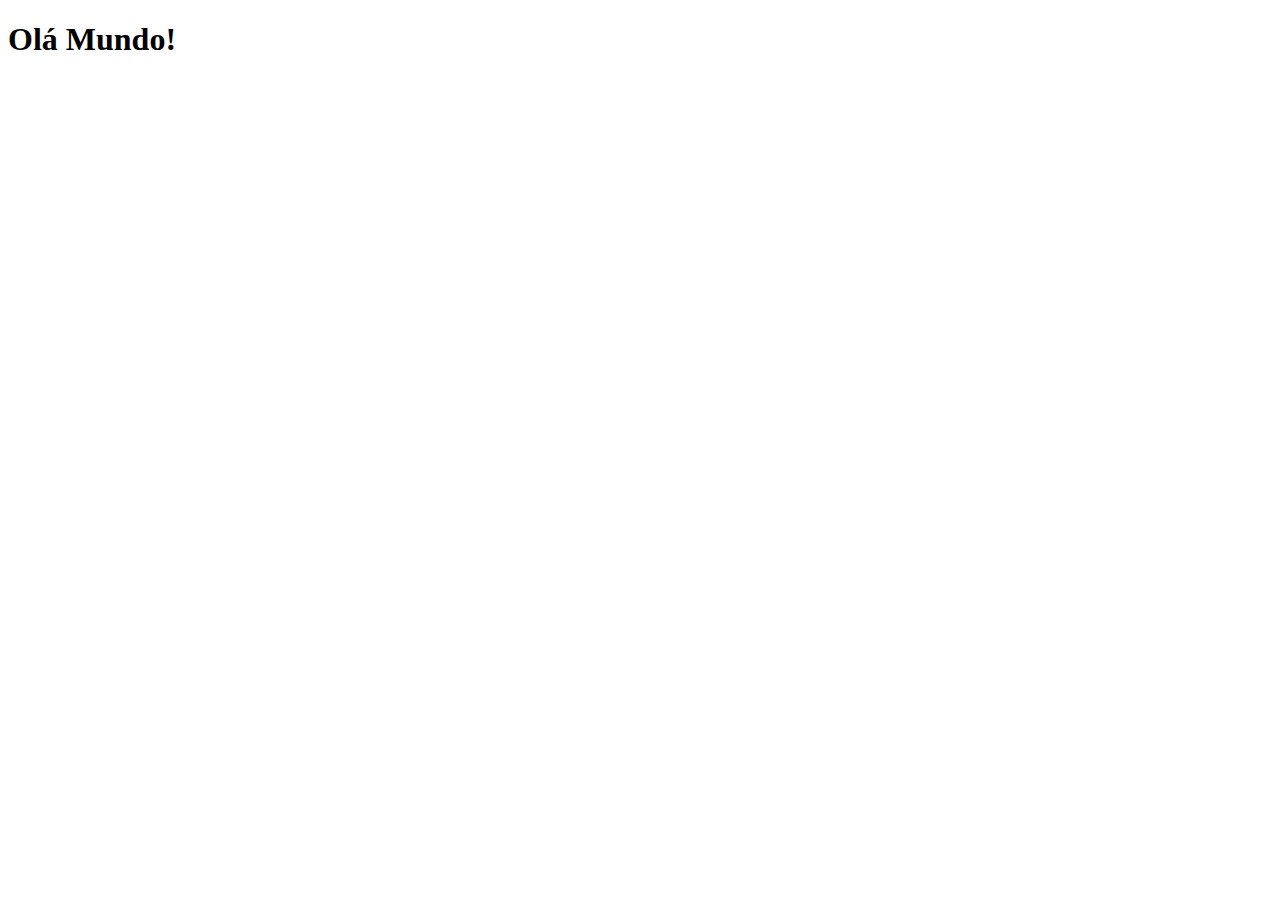
==== index.html @ 0c4add65 "Criei a página principal" ====
<!DOCTYPE html>
<html lang="en">
<head>
    <meta charset="UTF-8">
    <meta http-equiv="X-UA-Compatible" content="IE=edge">
    <meta name="viewport" content="width=device-width, initial-scale=1.0">
    <link rel="shortcut icon" href="favicon.ico" type="image/x-icon">
    <title>Projeto Redes Sociais</title>
</head>
<body>
    <h1>Olá Mundo!</h1>
</body>
</html>
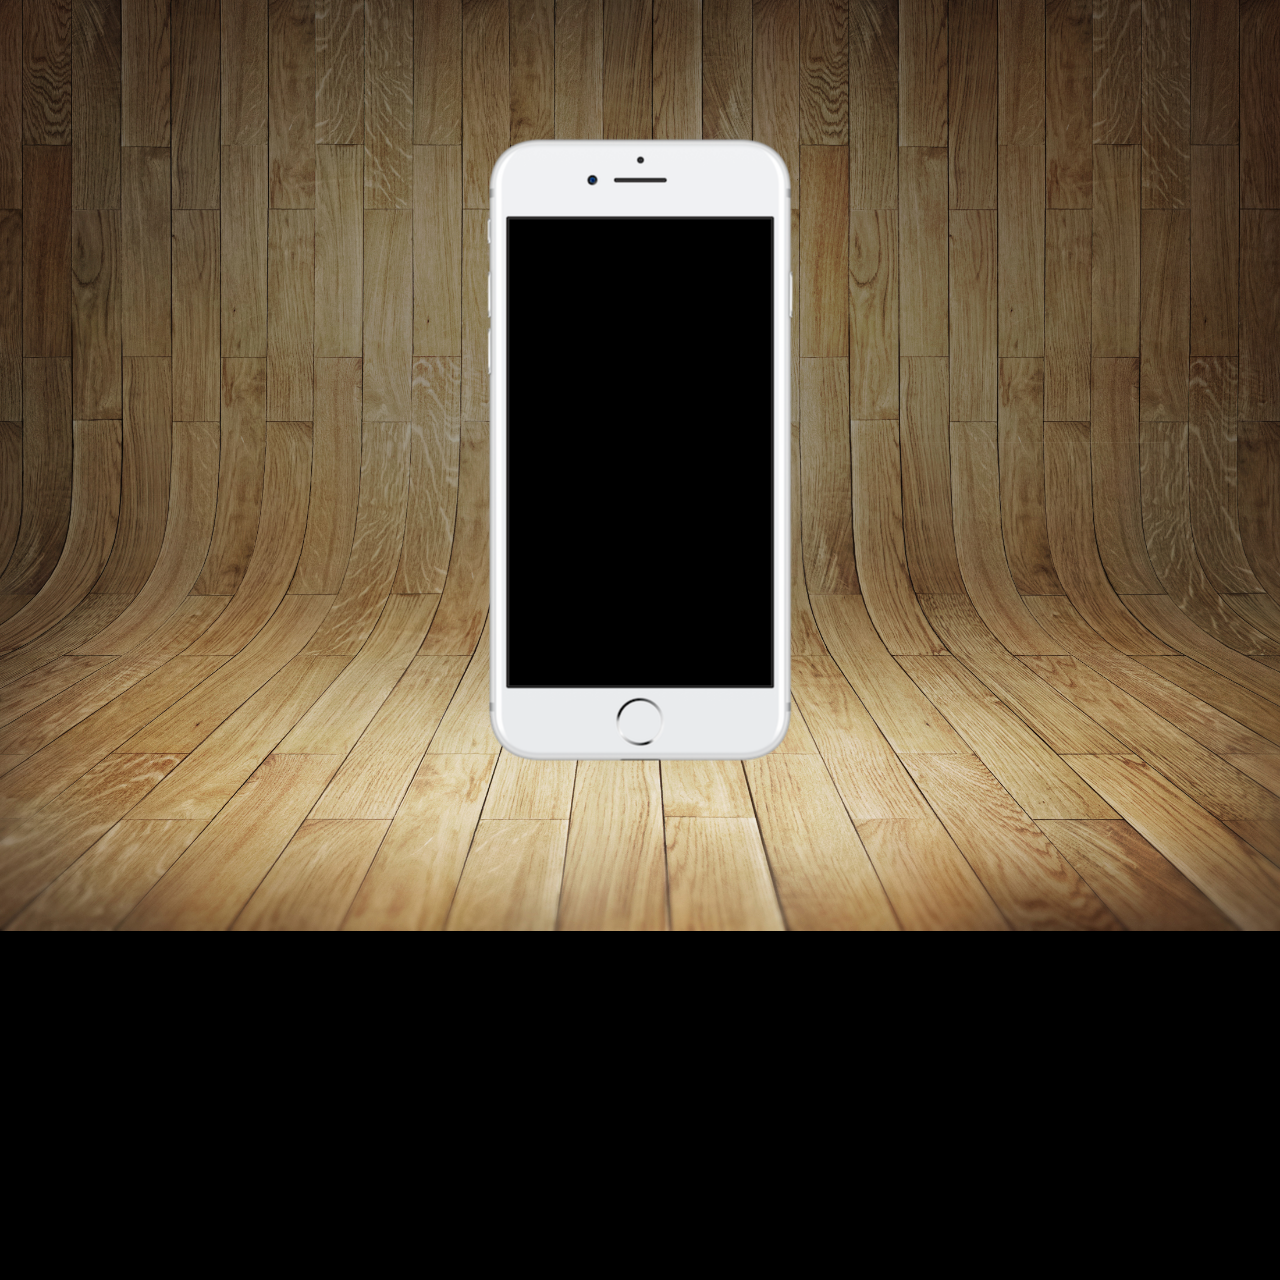
==== commit 08ace5b5: "update" ====
--- a/index.html
+++ b/index.html
@@ -5,9 +5,17 @@
     <meta http-equiv="X-UA-Compatible" content="IE=edge">
     <meta name="viewport" content="width=device-width, initial-scale=1.0">
     <link rel="shortcut icon" href="favicon.ico" type="image/x-icon">
+    <link rel="stylesheet" href="estilo/style.css">
     <title>Projeto Redes Sociais</title>
 </head>
 <body>
-    <h1>Olá Mundo!</h1>
+    <main>
+        <section id="telefone">
+
+        </section>
+        <section id="redes-sociais">
+
+        </section>
+    </main>
 </body>
 </html>--- a/estilo/style.css
+++ b/estilo/style.css
@@ -0,0 +1,34 @@
+@charset "UTF-8";
+
+*{
+    margin: 0px;
+    padding: 0px;
+    font-family: Arial, Helvetica, sans-serif;
+}
+
+html, body {
+    height: 100vh;
+    height: 100vw;
+    background-color: black;
+}
+
+body {
+    background: url('../imagens/fundo-madeira.jpg') no-repeat top center;
+    background-size: cover;
+    background-attachment: fixed;
+}
+
+main {
+    position: relative;
+    height: 100vh;
+}
+
+section#telefone {
+    position: absolute;
+    top: 50%;
+    left: 50%;
+    transform: translate(-50%, -50%);
+    height: 627px;
+    width: 311px;
+    background: url(../imagens/frame-iphone.png) no-repeat;
+}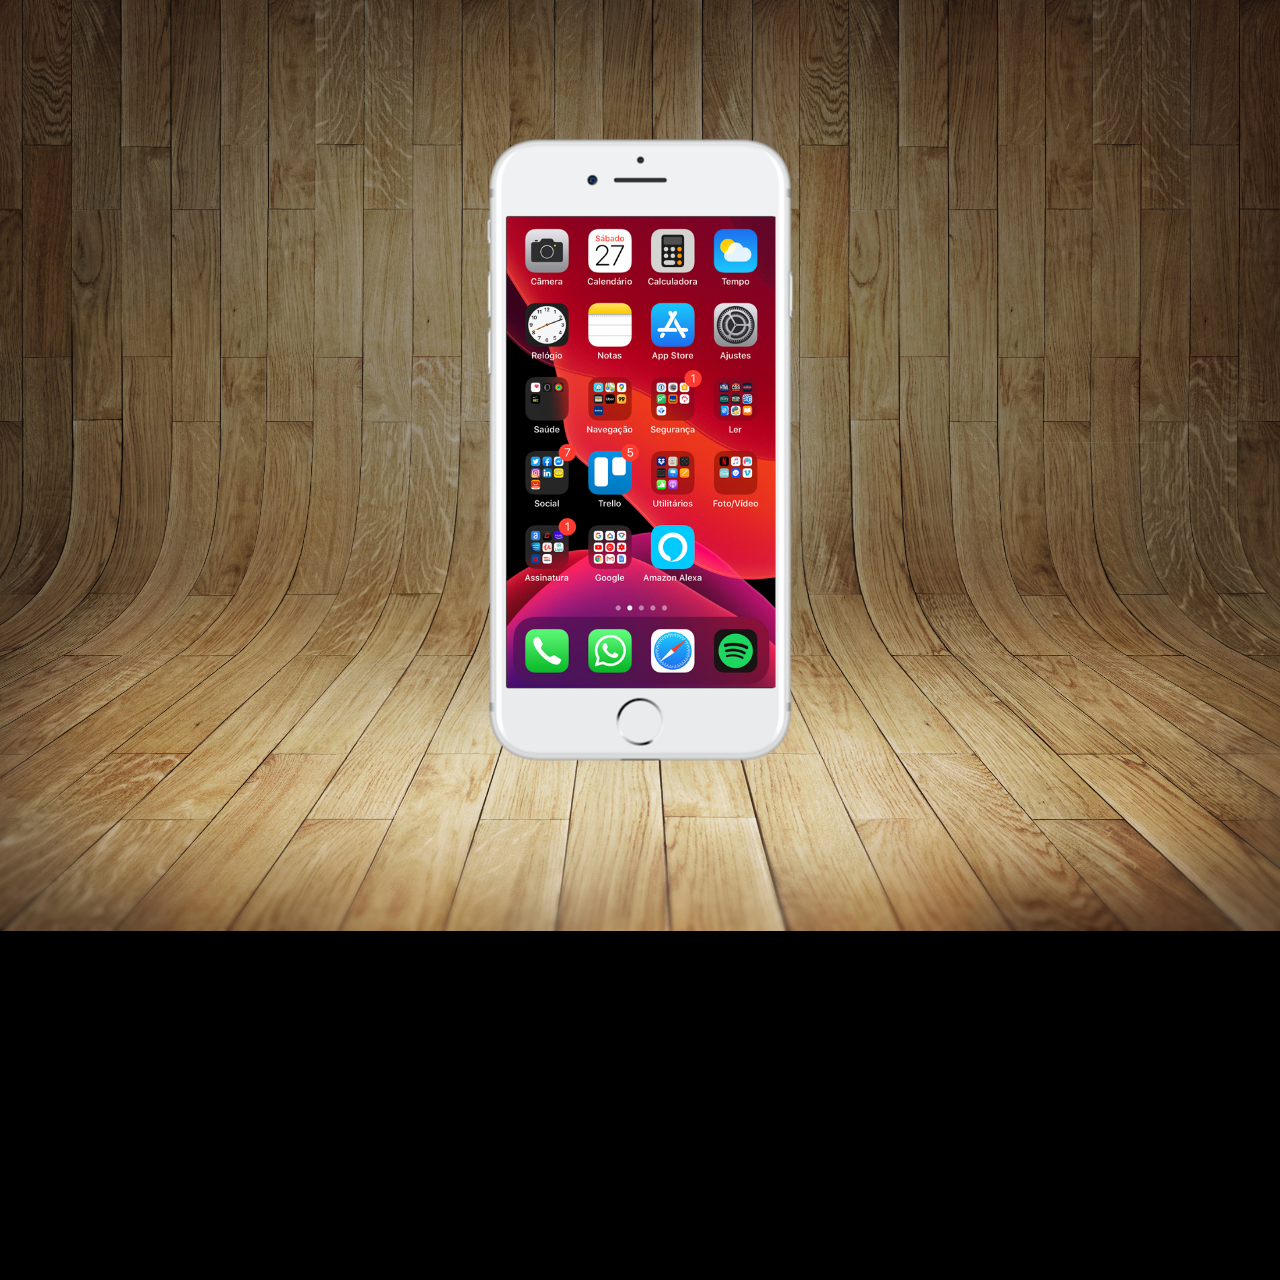
==== commit eadce852: "criei a tela home" ====
--- a/index.html
+++ b/index.html
@@ -11,7 +11,7 @@
 <body>
     <main>
         <section id="telefone">
-
+            <iframe src="home.html" name="tela" id="tela" frameborder="0"></iframe>
         </section>
         <section id="redes-sociais">
 
--- a/estilo/style.css
+++ b/estilo/style.css
@@ -31,4 +31,12 @@
     height: 627px;
     width: 311px;
     background: url(../imagens/frame-iphone.png) no-repeat;
+}
+
+iframe#tela {
+    position: relative;
+    top: 80px;
+    left: 22px;
+    width: 269px;
+    height: 471px;
 }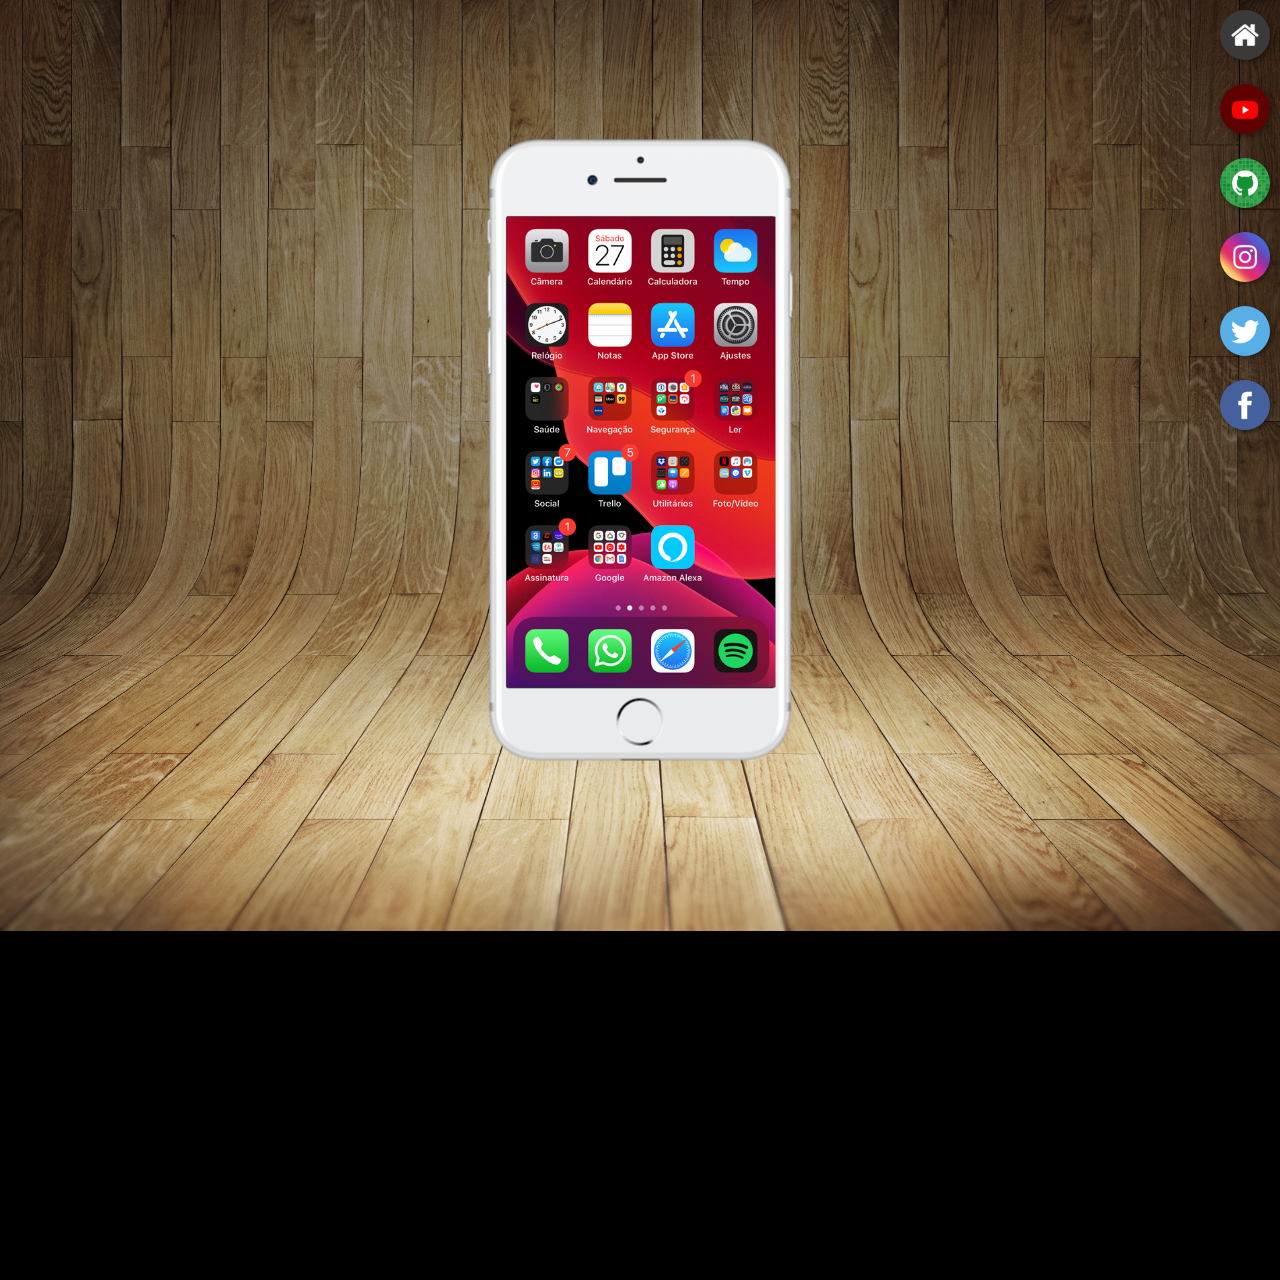
==== commit 9e4a55bd: "botoes na lateral" ====
--- a/index.html
+++ b/index.html
@@ -11,10 +11,17 @@
 <body>
     <main>
         <section id="telefone">
-            <iframe src="home.html" name="tela" id="tela" frameborder="0"></iframe>
+            <iframe src="home.html" name="tela" id="tela" frameborder="0">
+                Seu navegador ñ é compatível com isso
+            </iframe>
         </section>
         <section id="redes-sociais">
-
+            <a href="#" target="tela"><img src="imagens/logo-home.jpg" alt="Home"></a><br>
+            <a href="#" target="tela"><img src="imagens/logo-youtube.jpg" alt="Youtube"></a><br>
+            <a href="#" target="tela"><img src="imagens/logo-github.jpg" alt="GitHub"></a><br>
+            <a href="#" target="tela"><img src="imagens/logo-instagram.jpg" alt="Instagram"></a><br>
+            <a href="#" target="tela"><img src="imagens/logo-twitter.jpg" alt="Twitter"></a><br>
+            <a href="#" target="tela"><img src="imagens/logo-facebook.jpg" alt="Facebook"></a><br>
         </section>
     </main>
 </body>
--- a/estilo/style.css
+++ b/estilo/style.css
@@ -39,4 +39,23 @@
     left: 22px;
     width: 269px;
     height: 471px;
+}
+
+section#redes-sociais {
+    text-align: right;
+}
+
+section#redes-sociais img {
+    width: 50px;
+    margin: 10px;
+    border-radius: 50%;
+    box-shadow: 2px 2px 5px rgba(0, 0, 0, 0.400);
+    box-sizing: border-box;
+}
+
+section#redes-sociais img:hover {
+    border: 2px solid rgba(255, 255, 255, 0.616);
+    transform: translate(-2px, -2px);
+    box-shadow: 5px 5px 10px rgba(0, 0, 0, 0.600);
+    transition: transform .3s;
 }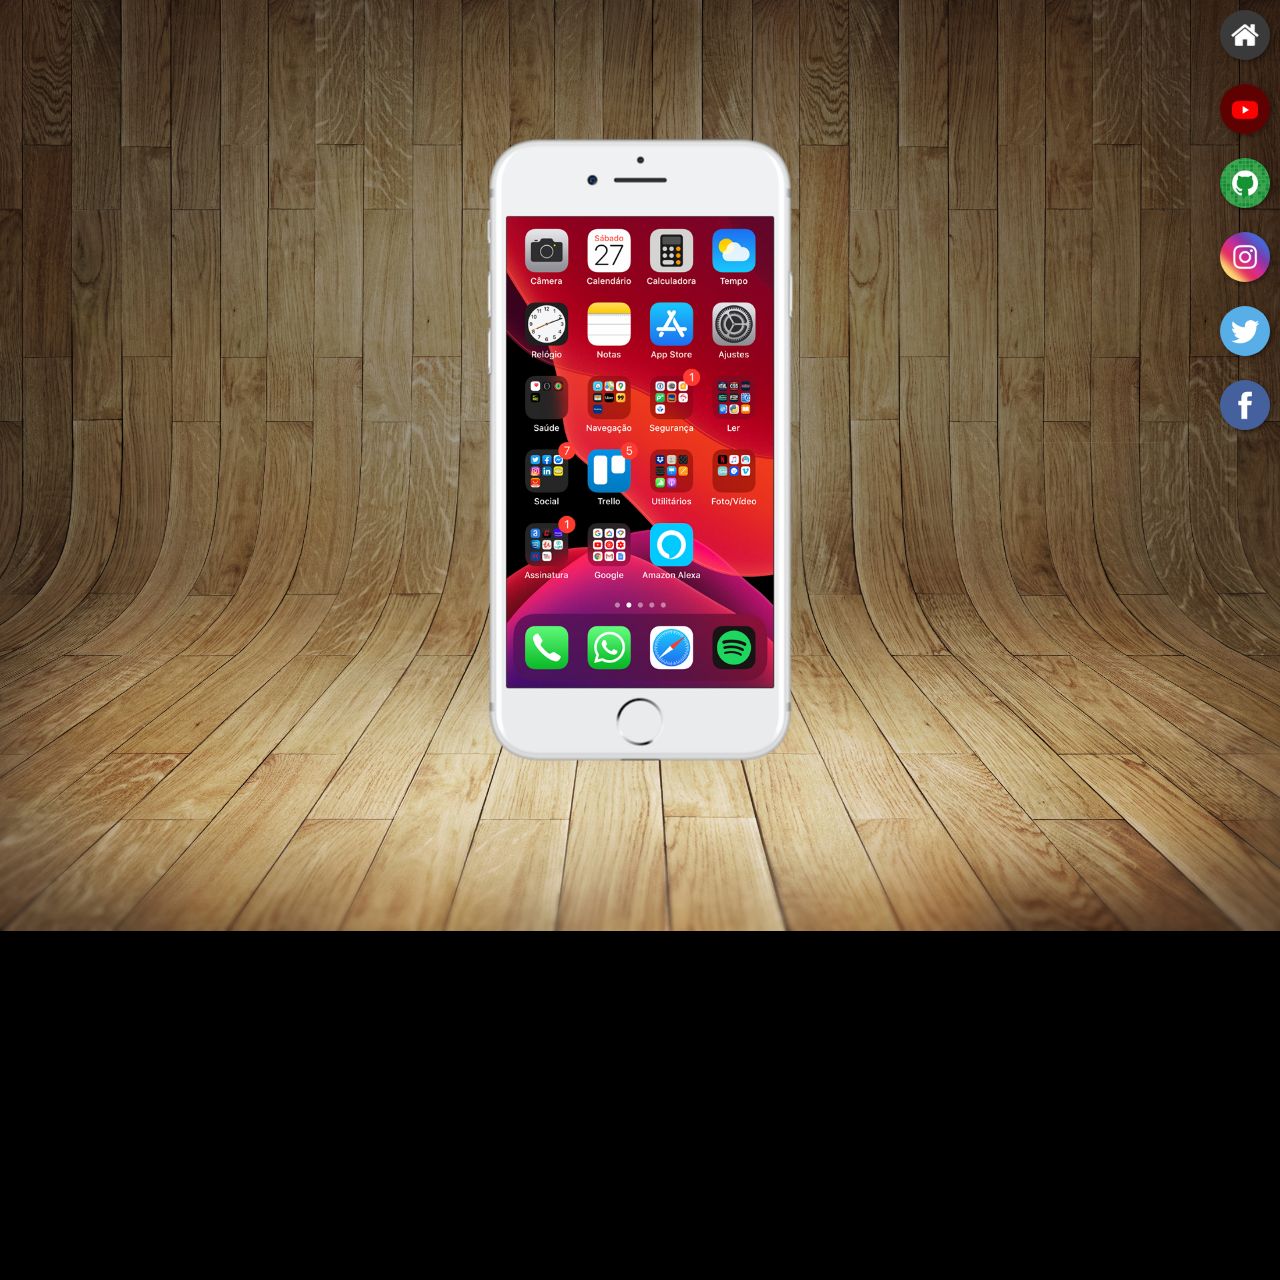
==== commit c9f0696e: "update" ====
--- a/index.html
+++ b/index.html
@@ -16,12 +16,12 @@
             </iframe>
         </section>
         <section id="redes-sociais">
-            <a href="#" target="tela"><img src="imagens/logo-home.jpg" alt="Home"></a><br>
-            <a href="#" target="tela"><img src="imagens/logo-youtube.jpg" alt="Youtube"></a><br>
-            <a href="#" target="tela"><img src="imagens/logo-github.jpg" alt="GitHub"></a><br>
-            <a href="#" target="tela"><img src="imagens/logo-instagram.jpg" alt="Instagram"></a><br>
-            <a href="#" target="tela"><img src="imagens/logo-twitter.jpg" alt="Twitter"></a><br>
-            <a href="#" target="tela"><img src="imagens/logo-facebook.jpg" alt="Facebook"></a><br>
+            <a href="home.html" target="tela"><img src="imagens/logo-home.jpg" alt="Home"></a><br>
+            <a href="youtube.html" target="tela"><img src="imagens/logo-youtube.jpg" alt="Youtube"></a><br>
+            <a href="github.html" target="tela"><img src="imagens/logo-github.jpg" alt="GitHub"></a><br>
+            <a href="instagram.html" target="tela"><img src="imagens/logo-instagram.jpg" alt="Instagram"></a><br>
+            <a href="twitter.html" target="tela"><img src="imagens/logo-twitter.jpg" alt="Twitter"></a><br>
+            <a href="facebook.html" target="tela"><img src="imagens/logo-facebook.jpg" alt="Facebook"></a><br>
         </section>
     </main>
 </body>
--- a/estilo/style.css
+++ b/estilo/style.css
@@ -37,7 +37,7 @@
     position: relative;
     top: 80px;
     left: 22px;
-    width: 269px;
+    width: 267px;
     height: 471px;
 }
 
